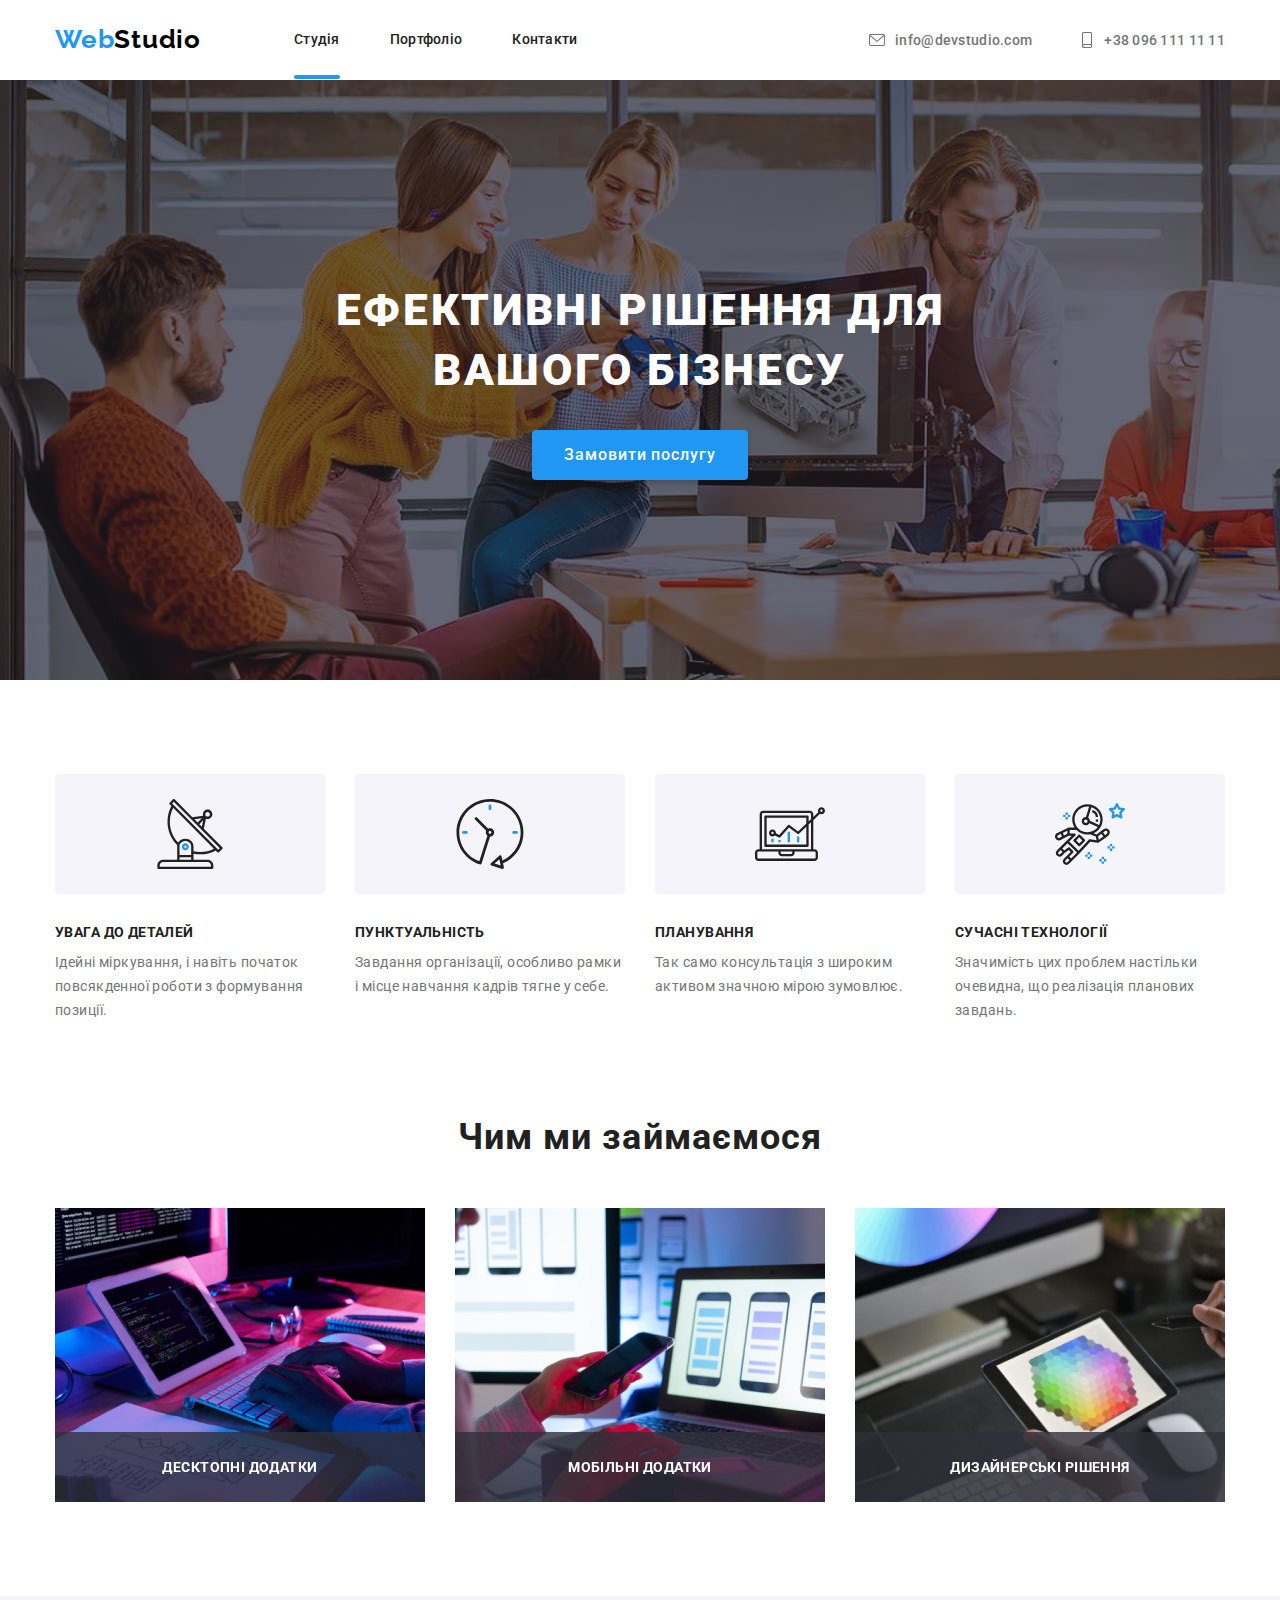
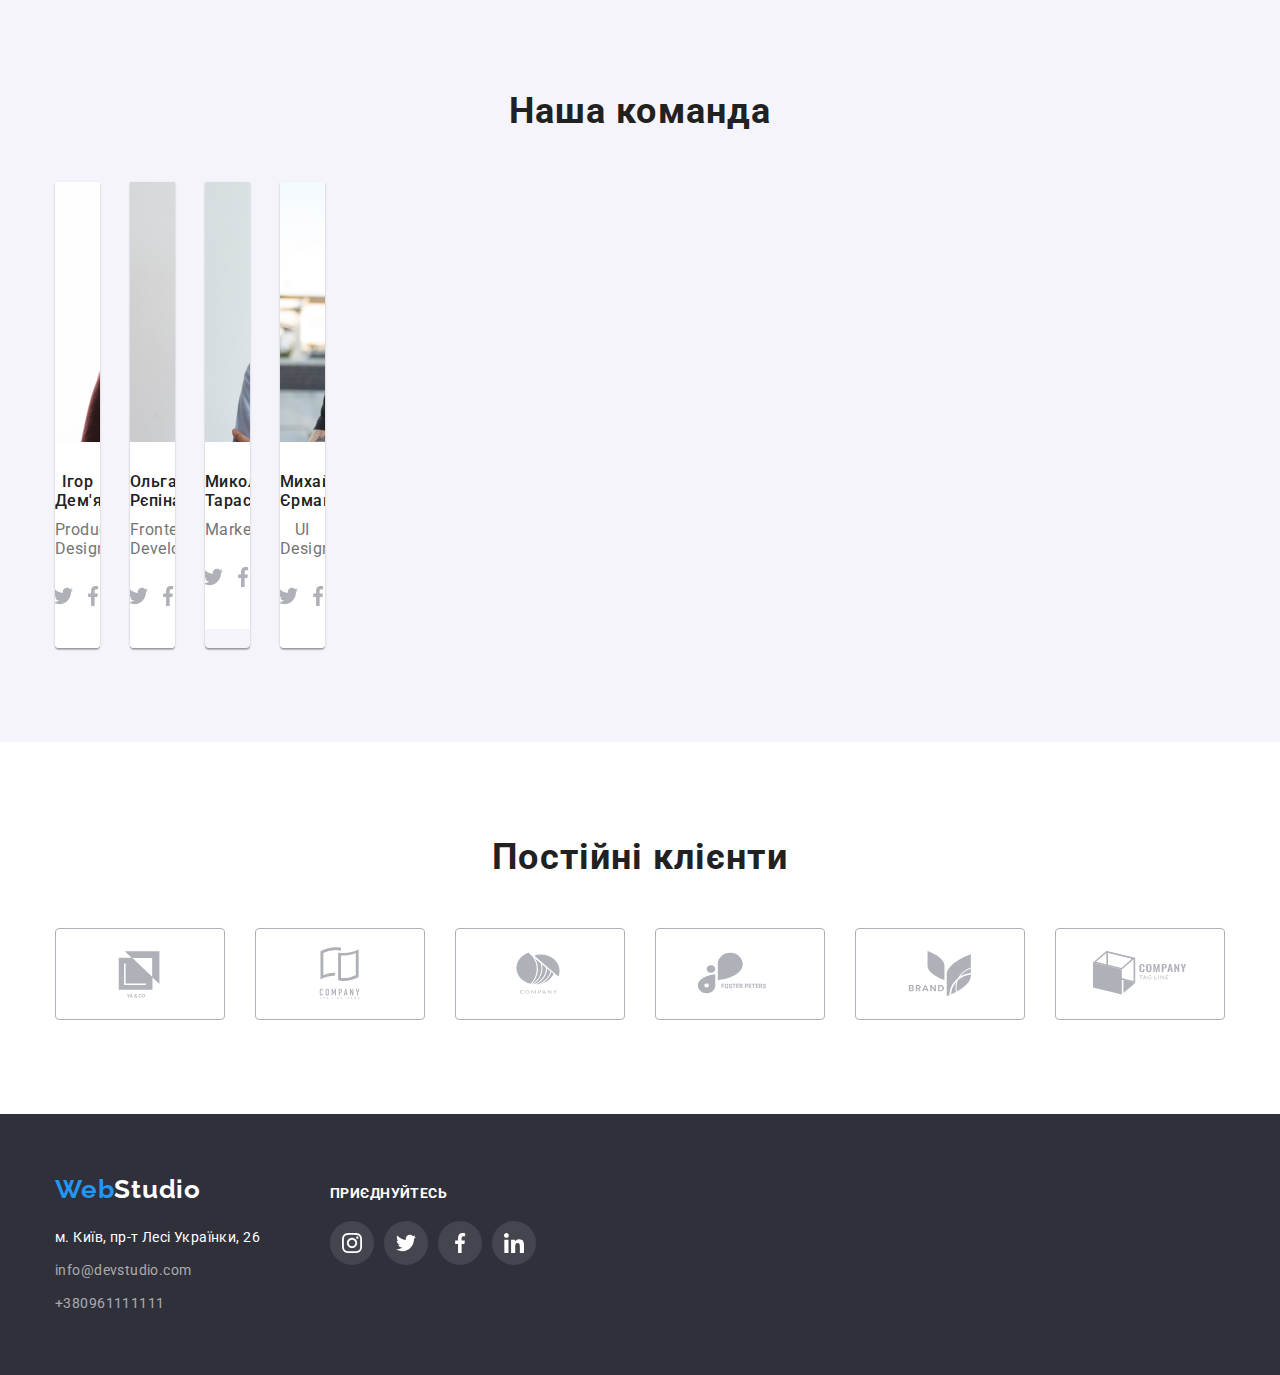
==== index.html @ c0b554c5 "fifth-homework" ====
<!DOCTYPE html>
<html lang="en">
  <head>
    <meta charset="UTF-8" />
    <meta http-equiv="X-UA-Compatible" content="IE=edge" />
    <meta name="viewport" content="width=device-width, initial-scale=1.0" />
    <title>Document</title>
    <link
      rel="stylesheet"
      href="https://cdnjs.cloudflare.com/ajax/libs/modern-normalize/1.1.0/modern-normalize.min.css"
      integrity="sha512-wpPYUAdjBVSE4KJnH1VR1HeZfpl1ub8YT/NKx4PuQ5NmX2tKuGu6U/JRp5y+Y8XG2tV+wKQpNHVUX03MfMFn9Q=="
      crossorigin="anonymous"
      referrerpolicy="no-referrer"
    />
    <link rel="preconnect" href="https://fonts.googleapis.com" />
    <link rel="preconnect" href="https://fonts.gstatic.com" crossorigin />
    <link
      rel="stylesheet"
      href="https://cdnjs.cloudflare.com/ajax/libs/modern-normalize/1.0.0/modern-normalize.min.css"
    />
    <link
      rel="stylesheet"
      href="https://cdnjs.cloudflare.com/ajax/libs/modern-normalize/1.1.0/modern-normalize.css"
      integrity="sha512-Y0MM+V6ymRKN2zStTqzQ227DWhhp4Mzdo6gnlRnuaNCbc+YN/ZH0sBCLTM4M0oSy9c9VKiCvd4Jk44aCLrNS5Q=="
      crossorigin="anonymous"
      referrerpolicy="no-referrer"
    />
    <link
      href="https://fonts.googleapis.com/css2?family=Raleway:wght@700&family=Roboto:wght@400;500;700&display=swap"
      rel="stylesheet"
    />
    <link rel="preconnect" href="https://fonts.googleapis.com" />
    <link rel="preconnect" href="https://fonts.gstatic.com" crossorigin />
    <link
      href="https://fonts.googleapis.com/css2?family=Roboto:wght@900&display=swap"
      rel="stylesheet"
    />

    <link rel="stylesheet" href="./css/styles.css" />
  </head>
  <body class="page-body">
    <!--header-->
    <header class="page-header">
      <div class="header-lists container">
        <nav class="header-nav">
          <a href="" class="logo"
            >Web<span class="header-logo-span">Studio</span></a
          >

          <a href="./index.html"></a>

          <ul class="site-nav list">
            <li><a href="" class="link current">Студія</a></li>
            <li><a href="./portfolio.html" class="link">Портфоліо</a></li>
            <li><a href="" class="link">Контакти </a></li>
          </ul>
        </nav>
        <ul class="site-nav-contacts list">
          <li>
            <a href="" class="link-info">
              <svg class="envelope-icon">
                <use href="./images/symbol-defs.svg#icon-envelope"></use>
              </svg>
              info@devstudio.com
            </a>
          </li>
          <li>
            <a href="" class="link-info">
              <svg class="smartphone-icon">
                <use href="./images/symbol-defs.svg#icon-smartphone"></use>
              </svg>

              +38 096 111 11 11
            </a>
          </li>
        </ul>
      </div>
    </header>
    <main>
      <!--hero-->
      <section class="hero">
        <div class="hero-elements container">
          <h1 class="hero-title">Ефективні рішення для вашого бізнесу</h1>
          <button type="button" class="button" data-modal-open>
            Замовити послугу
          </button>
        </div>
      </section>

      <div class="backdrop is-hidden" data-modal>
        <div class="modal">
          <div class="cross-button-div">
            <button class="cross-button" data-modal-close>
              <svg class="cross">
                <use href="./images/symbol-defs.svg#icon-close-black"></use>
              </svg>
            </button>
          </div>
        </div>
      </div>

      <!--about_activity-->
      <section class="section-activity">
        <div class="container">
          <ul class="activities-list list">
            <h2 class="section-title visually-hidden">Чим ми займаємося</h2>
            <li>
              <div class="icons-container">
                <svg class="activities-icon">
                  <use href="images/symbol-defs.svg#icon-antenna-1"></use>
                </svg>
              </div>

              <h3 class="title">УВАГА ДО ДЕТАЛЕЙ</h3>
              <p class="paragraph">
                Ідейні міркування, і навіть початок повсякденної роботи з
                формування позиції.
              </p>
            </li>
            <li>
              <div class="icons-container">
                <svg class="activities-icon">
                  <use href="images/symbol-defs.svg#icon-clock-1"></use>
                </svg>
              </div>
              <h3 class="title">ПУНКТУАЛЬНІСТЬ</h3>
              <p class="paragraph">
                Завдання організації, особливо рамки і місце навчання кадрів
                тягне у себе.
              </p>
            </li>
            <li>
              <div class="icons-container">
                <svg class="activities-icon">
                  <use href="images/symbol-defs.svg#icon-diagram-1"></use>
                </svg>
              </div>
              <h3 class="title">ПЛАНУВАННЯ</h3>
              <p class="paragraph">
                Так само консультація з широким активом значною мірою зумовлює.
              </p>
            </li>
            <li>
              <div class="icons-container">
                <svg class="activities-icon">
                  <use href="images/symbol-defs.svg#icon-astronaut-1"></use>
                </svg>
              </div>
              <h3 class="title">СУЧАСНІ ТЕХНОЛОГІЇ</h3>
              <p class="paragraph">
                Значимість цих проблем настільки очевидна, що реалізація
                планових завдань.
              </p>
            </li>
          </ul>
        </div>
      </section>
      <!--work_examples-->
      <section class="section-work-examples">
        <div class="work-examples container">
          <h2 class="section-title h2-title">Чим ми займаємося</h2>
          <ul class="work-examples-list list">
            <li class="work-example-item">
              <img
                class="img"
                src="./images/work_examples/img_3.png"
                class="img"
                alt="Пример работы"
                width="370"
              />
              <div class="activities-overlay">
                <p class="paragraph">Десктопні додатки</p>
              </div>
            </li>
            <li class="work-example-item">
              <img
                class="img"
                src="./images/work_examples/img_2.png"
                class="img"
                alt="Пример работы"
                width="370"
              />
              <div class="activities-overlay">
                <p class="paragraph">Мобільні додатки</p>
              </div>
            </li>
            <li class="work-example-item">
              <img
                class="img"
                src="./images/work_examples/img_1.png"
                class="img"
                alt="Пример работы"
                width="370"
              />
              <div class="activities-overlay">
                <p class="paragraph">Дизайнерські рішення</p>
              </div>
            </li>
          </ul>
        </div>
      </section>
      <!--employers-->
      <section class="employers">
        <div class="employers-list container">
          <h2 class="section-title">Наша команда</h2>
          <ul class="img-list">
            <li class="card">
              <img
                class="img"
                src="./images/employers/img_1.jpg"
                alt="сотрудник"
                width="270"
              />
              <div class="general-paragraph">
                <h3 class="title">Ігор Дем'яненко</h3>
                <p class="paragraph">Product Designer</p>
                <div class="social-links">
                  <a class="social-link" href="">
                    <svg class="social-icon">
                      <use
                        href="./images/symbol-defs.svg#icon-instagram-1"
                      ></use>
                    </svg>
                  </a>
                  <a class="social-link" href="">
                    <svg class="social-icon">
                      <use href="./images/symbol-defs.svg#icon-twitter-1"></use>
                    </svg>
                  </a>
                  <a class="social-link" href="">
                    <svg class="social-icon">
                      <use
                        href="./images/symbol-defs.svg#icon-facebook-1"
                      ></use>
                    </svg>
                  </a>
                  <a class="social-link" href="">
                    <svg class="social-icon">
                      <use
                        href="./images/symbol-defs.svg#icon-linkedin-1"
                      ></use>
                    </svg>
                  </a>
                </div>
              </div>
            </li>
            <li class="card">
              <img
                class="img"
                src="./images/employers/img_2.jpg"
                alt="сотрудник"
                width="270"
              />
              <div class="general-paragraph">
                <h3 class="title">Ольга Рєпіна</h3>
                <p class="paragraph">Frontend Developer</p>
                <div class="social-links">
                  <a class="social-link" href="">
                    <svg class="social-icon">
                      <use
                        href="./images/symbol-defs.svg#icon-instagram-1"
                      ></use>
                    </svg>
                  </a>
                  <a class="social-link" href="">
                    <svg class="social-icon">
                      <use href="./images/symbol-defs.svg#icon-twitter-1"></use>
                    </svg>
                  </a>
                  <a class="social-link" href="">
                    <svg class="social-icon">
                      <use
                        href="./images/symbol-defs.svg#icon-facebook-1"
                      ></use>
                    </svg>
                  </a>
                  <a class="social-link" href="">
                    <svg class="social-icon">
                      <use
                        href="./images/symbol-defs.svg#icon-linkedin-1"
                      ></use>
                    </svg>
                  </a>
                </div>
              </div>
            </li>
            <li class="card">
              <img
                class="img"
                src="./images/employers/img_3.jpg"
                alt="сотрудник"
                width="270"
              />
              <div class="general-paragraph">
                <h3 class="title">Микола Тарасов</h3>
                <p class="paragraph">Marketing</p>
                <div class="social-links">
                  <a class="social-link" href="">
                    <svg class="social-icon">
                      <use
                        href="./images/symbol-defs.svg#icon-instagram-1"
                      ></use>
                    </svg>
                  </a>
                  <a class="social-link" href="">
                    <svg class="social-icon">
                      <use href="./images/symbol-defs.svg#icon-twitter-1"></use>
                    </svg>
                  </a>
                  <a class="social-link" href="">
                    <svg class="social-icon">
                      <use
                        href="./images/symbol-defs.svg#icon-facebook-1"
                      ></use>
                    </svg>
                  </a>
                  <a class="social-link" href="">
                    <svg class="social-icon">
                      <use
                        href="./images/symbol-defs.svg#icon-linkedin-1"
                      ></use>
                    </svg>
                  </a>
                </div>
              </div>
            </li>
            <li class="card">
              <img
                class="img"
                src="./images/employers/img_4.jpg"
                alt="сотрудник"
                width="270"
              />
              <div class="general-paragraph">
                <h3 class="title">Михайло Єрмаков</h3>
                <p class="paragraph">UI Designer</p>
                <div class="social-links">
                  <a class="social-link" href="">
                    <svg class="social-icon dublicating-icons">
                      <use
                        href="./images/symbol-defs.svg#icon-instagram-1"
                      ></use>
                    </svg>
                  </a>
                  <a class="social-link" href="">
                    <svg class="social-icon dublicating-icons">
                      <use href="./images/symbol-defs.svg#icon-twitter-1"></use>
                    </svg>
                  </a>
                  <a class="social-link" href="">
                    <svg class="social-icon dublicating-icons">
                      <use
                        href="./images/symbol-defs.svg#icon-facebook-1"
                      ></use>
                    </svg>
                  </a>
                  <a class="social-link" href="">
                    <svg class="social-icon dublicating-icons">
                      <use
                        href="./images/symbol-defs.svg#icon-linkedin-1"
                      ></use>
                    </svg>
                  </a>
                </div>
              </div>
            </li>
          </ul>
        </div>
      </section>

      <section class="companies">
        <div class="container">
          <h2 class="companies-title h2-title">Постійні клієнти</h2>
          <ul class="companies-icon-list">
            <li>
              <a class="icon-link" href="">
                <svg class="icon">
                  <use href="./images/symbol-defs.svg#icon-logo"></use>
                </svg>
              </a>
            </li>
            <li>
              <a class="icon-link" href="">
                <svg class="icon">
                  <use href="./images/symbol-defs.svg#icon-logo-1"></use>
                </svg>
              </a>
            </li>
            <li>
              <a class="icon-link" href="">
                <svg class="icon">
                  <use href="./images/symbol-defs.svg#icon-logo-2" #></use>
                </svg>
              </a>
            </li>
            <li>
              <a class="icon-link" href="">
                <svg class="icon">
                  <use href="./images/symbol-defs.svg#icon-logo-3"></use>
                </svg>
              </a>
            </li>
            <li>
              <a class="icon-link" href="">
                <svg class="icon">
                  <use href="./images/symbol-defs.svg#icon-logo-4"></use>
                </svg>
              </a>
            </li>
            <li>
              <a class="icon-link" href="">
                <svg class="icon">
                  <use href="./images/symbol-defs.svg#icon-logo-5"></use>
                </svg>
              </a>
            </li>
          </ul>
        </div>
      </section>

      <!--footer-->
    </main>

    <footer class="footer">
      <div class="footer-elements container">
        <div class="adress-container">
          <a href="" class="logo"
            >Web<span class="footer-logo-span">Studio</span></a
          >
          <address class="address">
            <p class="address-paragraph">м. Київ, пр-т Лесі Українки, 26</p>
            <a class="address-link" href="info@devstudio.com"
              >info@devstudio.com</a
            >
            <a class="address-link" href="+380961111111">+380961111111</a>
          </address>
        </div>
        <div class="footer-icons">
          <p class="paragraph">приєднуйтесь</p>
          <ul class="footer-icons-list">
            <li>
              <a href="" class="footer-icons-link">
                <svg class="icon">
                  <use href="./images/symbol-defs.svg#icon-instagram-1"></use>
                </svg>
              </a>
            </li>
            <li>
              <a href="" class="footer-icons-link">
                <svg class="icon">
                  <use href="./images/symbol-defs.svg#icon-twitter-1"></use>
                </svg>
              </a>
            </li>
            <li>
              <a href="" class="footer-icons-link">
                <svg class="icon">
                  <use href="./images/symbol-defs.svg#icon-facebook-1"></use>
                </svg>
              </a>
            </li>
            <li>
              <a href="" class="footer-icons-link">
                <svg class="icon">
                  <use href="./images/symbol-defs.svg#icon-linkedin-1"></use>
                </svg>
              </a>
            </li>
          </ul>
        </div>
      </div>
    </footer>
    <script src="./js/modal.js"></script>
  </body>
</html>
---- css/styles.css ----
/* ------MAIN PAGE------ */
/*title color - #212121*/
/*main color -  #757575*/
/*white #FFFFFF*/
/* accent blue #2196F3*/
/* background color #F5F5F5 */
/*secondary background #F5F4FA */
/* title background color #FFFFFF */
/* ------PORTFOLIO------ */
/*  button background color #F5F4FA, button text color  #212121;*/
/* ------FONTS------ */
/* Roboto, font-weight: 700; font-weight: 500, font-weight: 400
Raleway: font-weight: 700 */
/* icons color #AFB1B8; */
*,
*::before,
*::after {
  box-sizing: border-box;
  text-decoration: none;
  list-style: none;
  margin: 0;
  padding: 0;
}

.visually-hidden {
  position: absolute;
  white-space: nowrap;
  width: 1px;
  height: 1px;
  overflow: hidden;
  border: 0;
  padding: 0;
  clip: rect(0 0 0 0);
  clip-path: inset(50%);
  margin: -1px;
}
.container {
  width: 1200px;
  padding-left: 15px;
  padding-right: 15px;
  margin: 0 auto;
  /* outline: solid 2px red; */
}
:root {
  --primary-text-color: #757575;
  --secondary-text-color: #f5f4fa;
  --header_color: #212121;
  --accent-color: #2196f3;
  --button-bg-color: #2196f3;
  --second-bg-color: #f5f4fa;
  --button-bg-color-portfolio: #f5f4fa;
  --button-color-portfolio: #212121;
  --icon-color: #afb1b8;
}
.h2-title {
  display: flex;
  justify-content: center;
  font-weight: 700;
  font-size: 36px;
  line-height: 42px;
  text-align: center;
  letter-spacing: 0.03em;
  color: #212121;
}

.header-logo-span {
  color: black;
}

body {
  background-color: white;
  color: var(--primary-text-color);
  font-family: "Roboto", sans-serif;
}
.page-header {
  padding-top: 24px;
  padding-bottom: 25px;
}
.header-nav {
  display: flex;
  align-items: center;
}

.logo {
  color: #2196f3;
  font-family: Raleway, sans-serif;
  font-style: normal;
  font-weight: 700;
  font-size: 26px;
  line-height: calc(31 / 26);
  letter-spacing: 0.03em;
}
.list {
  list-style: none;
}

/* site-nav */
.header-lists {
  display: flex;
  align-items: center;
}
.site-nav {
  margin-left: 93px;
  display: flex;
  gap: 50px;
}
.site-nav .link {
  position: relative;
  font-weight: 500;
  font-size: 14px;
  line-height: calc(16 / 14);
  color: var(--header_color);
  letter-spacing: 0.02em;
  padding-bottom: 32px;
}

.current::after {
  content: "";
  position: absolute;
  display: block;
  left: 0;
  bottom: 0;
  width: 100%;
  height: 4px;
  background: #2196f3;
  border-radius: 2px;
  
  transition: opacity 250ms  cubic-bezier(0.4, 0, 0.2, 1);
}
.site-nav.link:hover,
.site-nav .link:focus,
.current {
  color: var(--accent-color);
}
.site-nav-contacts {
  display: flex;
  gap: 50px;
  margin-left: auto;
}
.site-nav-contacts .envelope-icon {
  width: 16px;
  height: 12px;
  margin-right: 10px;
  fill: #757575;
}
/* .site-nav-contacts .envelope-icon:hover, :focus{
  
} */
.site-nav-contacts .smartphone-icon {
  width: 10px;
  height: 16px;
  margin-right: 12px;
  fill: #757575;
}

.site-nav-contacts .link-info {
  display: flex;
  align-items: center;
  font-weight: 500;
  font-size: 14px;
  line-height: 16px;
  letter-spacing: 0.02em;
  color: #757575;
}
.site-nav .link:hover,
.site-nav .link:focus {
  color: var(--accent-color);
}
.site-nav-contacts,
.link-info:hover,
.link-info:focus {
  color: var(--accent-color);
}
.link-info:hover .envelope-icon,
.link-info:focus .envelope-icon,
.link-info:hover .smartphone-icon,
.link-info:focus .smartphone-icon {
  fill: var(--accent-color);
}

/* hero */
.hero {
  background-image: linear-gradient(
      to right,
      rgba(47, 48, 58, 0.4),
      rgba(47, 48, 58, 0.4)
    ),
    url("../images/site-header.jpg");
}
.hero-elements {
  text-align: center;
  padding-top: 200px;
  padding-bottom: 200px;
}
.hero-title {
  width: 696px;

  font-weight: 900;
  font-size: 44px;
  line-height: 60px;
  letter-spacing: 0.06em;
  text-transform: uppercase;
  color: #ffffff;

  margin: 0 auto;
}
.hero .button {
  margin-top: 30px;
  align-items: center;
  color: white;
  font-size: 16px;
  line-height: calc(30 / 16);
  width: 216px;
  height: 50px;
  letter-spacing: 0.06em;
  background-color: var(--button-bg-color);
  box-shadow: 0px 4px 4px rgba(0, 0, 0, 0.15);
  border-radius: 4px;
}
/* modal window */
.backdrop {
  position: fixed;
  top: 0;
  left: 0;
  width: 100%;
  height: 100%;
  background: rgba(0, 0, 0, 0.2);
  transition: opacity 250ms cubic-bezier(0.4, 0, 0.2, 1);
  opacity: 1;
}
.backdrop.is-hidden {
  pointer-events: none;
  opacity: 0;
}
.modal {
  position: absolute;
  min-width: 528px;
  min-height: 581px;
  top: 50%;
  left: 50%;
  transform: translate(-50%, -50%);
  background-color: white;
}
.cross-button-div {
  display: flex;
  justify-content: end;
  padding: 8px 8px;
}
.cross-button {
  display: flex;
  justify-content: center;
  align-items: center;
  width: 30px;
  height: 30px;
  border-radius: 50%;
  border: 1px solid rgba(0, 0, 0, 0.1);
  background-color: white;
}
.cross {
  width: 18px;
  height: 18px;
}
/* section */
.section-activity {
  padding-bottom: 94px;
  padding-top: 94px;
}
.section-activity .activities-icon {
  width: 70px;
  height: 70px;
}

.icons-container {
  display: flex;
  align-items: center;
  padding: 25px 100px;
  margin-bottom: 30px;
  background-color: var(--second-bg-color);
  border-radius: 4px;
}
.activities-list {
  display: flex;
  gap: 30px;
}

.section-activity .title {
  font-weight: 700px;
  font-size: 14px;
  line-height: calc(16 / 14);
  letter-spacing: 0.03em;
  text-transform: uppercase;
  color: var(--header_color);
}
.section-activity .paragraph {
  margin-top: 10px;
  font-weight: 400;
  font-size: 14px;
  line-height: 24px;
  letter-spacing: 0.03em;

  color: #757575;
}

/* activities */

.section-work-examples {
  padding-bottom: 94px;
}
.work-examples {
  margin-left: auto;
  text-align: center;
}
.section-work-examples .section-title {
  margin-bottom: 50px;
}
.work-examples-list {
  display: flex;
  gap: 30px;
  padding: 0;
  margin: 0;
}
.section-work-examples .img {
  padding-left: 0;
  display: block;
  justify-content: center;
  width: 370px;
  margin: 0 auto;
}
.work-example-item {
  position: relative;
}
.activities-overlay {
  display: flex;
  position: absolute;
  justify-content: center;
  align-items: center;
  bottom: 0;
  width: 100%;
  height: 70px;
  background: rgba(47, 48, 58, 0.8);
}
.activities-overlay .paragraph {
  font-weight: 700;
  font-size: 14px;
  line-height: calc(16 / 14);
  letter-spacing: 0.03em;
  text-transform: uppercase;

  color: #ffffff;
}
/* employers */
.employers {
  background-color: var(--second-bg-color);
  padding-bottom: 94px;
  padding-top: 94px;
}
.employers .section-title {
  margin-bottom: 50px;
}
.employers .img-list {
  display: flex;
  max-width: 270px;
  box-sizing: border-box;

  margin: 0;
  gap: 30px;
}
.employers .img {
  display: block;
}
.employers .title {
  margin-bottom: 10px;
}
.employers .section-title {
  font-weight: 700;
  font-size: 36px;
  line-height: calc(42 / 36);
  text-align: center;
  letter-spacing: 0.03em;
  color: var(--header_color);
}
.general-paragraph {
  padding-top: 30px;
  padding-bottom: 30px;
  background-color: white;
}
.employers .title {
  color: var(--header_color);
  font-weight: 500;
  font-size: 16px;
  line-height: 19px;
  text-align: center;
  letter-spacing: 0.03em;
  color: #212121;
}
.employers .card {
  box-shadow: 0px 1px 3px rgba(0, 0, 0, 0.12), 0px 1px 1px rgba(0, 0, 0, 0.14),
    0px 2px 1px rgba(0, 0, 0, 0.2);
  border-radius: 0px 0px 4px 4px;
}
.employers .paragraph {
  margin-top: 10px;
  font-weight: 400;
  font-size: 16px;
  line-height: 19px;
  text-align: center;
  letter-spacing: 0.03em;
  color: #757575;
  margin-bottom: 16px;
}
.social-links {
  display: flex;

  gap: 10px;

  justify-content: center;
}
.social-link {
  display: flex;
  justify-content: center;
  align-items: center;
  width: 44px;
  height: 44px;
  border-radius: 50%;
  /* border: solid 2px red; */
}
.social-link:hover,
.social-link:focus {
  background-color: var(--accent-color);
}

.social-links .social-icon {
  width: 20px;
  height: 20px;
  fill: var(--icon-color);
}
.social-link:hover .social-icon,
.social-link:focus .social-icon {
  fill: white;
}

/* Button */
.button {
  font-family: inherit;
  background-color: var(--button-bg-color-portfolio);
  color: var(--button-color-portfolio);
  border: none;
  font-weight: 500;
  font-size: 16px;
  line-height: calc(26 / 16);
  text-align: center;
  letter-spacing: 0.03em;
  cursor: pointer;
  /* identical to box height, or 162% */
}
/* companies */
.companies {
  padding-top: 94px;
  padding-bottom: 94px;
}
.companies-title {
  margin-bottom: 50px;
}
.companies-icon-list {
  justify-content: center;
  gap: 30px;
}
.companies-icon-list .icon-link {
  display: flex;
  justify-content: center;
  align-items: center;
  width: 170px;
  height: 92px;
  border: 1px solid var(--icon-color);
  border-radius: 4px;
}

.companies-icon-list .icon {
  width: 106px;
  height: 60px;
  fill: var(--icon-color);
}
.icon-link:hover,
.icon-link:focus,
.icon-link:hover .icon,
.icon-link:focus .icon {
  fill: var(--accent-color);
  border-color: var(--accent-color);
}

.companies-icon-list {
  display: flex;
}

/* footer */
.footer {
  background-color: #2f303a;
  padding-top: 60px;
  padding-bottom: 60px;
}
.footer-elements {
  display: flex;
  align-items: baseline;
}
.footer-logo-span {
  color: white;
}
.address {
  font-style: normal;
  display: block;
  margin-top: 20px;
}
.address .address-paragraph {
  margin-top: 9px;
  font-weight: 400;
  font-size: 14px;
  line-height: 24px;
  letter-spacing: 0.03em;
  color: white;
}
.address .address-link {
  margin-top: 9px;
  display: block;
  font-weight: 400;
  font-size: 14px;
  line-height: 24px;
  letter-spacing: 0.03em;
  color: rgba(255, 255, 255, 0.6);
}

.footer-icons {
  margin-left: 70px;
}
.footer-icons .paragraph {
  font-weight: 700;
  font-size: 14px;
  line-height: 16px;
  letter-spacing: 0.03em;
  text-transform: uppercase;

  color: #ffffff;
}

.footer-icons-list {
  display: flex;
  margin-top: 20px;
  gap: 10px;
}

.footer-icons-link {
  display: flex;
  justify-content: center;
  align-items: center;
  width: 44px;
  height: 44px;
  fill: white;
  border-radius: 50%;
  background: rgba(255, 255, 255, 0.1);
}
.footer-icons-link:hover,
.footer-icons-link:focus {
  background-color: var(--accent-color);
}
.footer-icons .icon {
  width: 20px;
  height: 20px;
}

/* portfolio-section */
.portfolio-section {
  border: 1px solid #ececec;
  padding-top: 98px;
  padding-bottom: 94px;
}
/* portfolio-buttons */
.section-nav {
  display: flex;
  justify-content: center;
  margin-bottom: 50px;
  text-align: center;
  gap: 8px;
}
.section-nav .button {
  border-radius: 4px;
  padding: 6px 25px;
}
.section-nav .button:hover,
.section-nav .button:focus {
  background-color: var(--accent-color);
  color: white;
  box-shadow: 0px 4px 4px rgba(0, 0, 0, 0.25);
}
/* portfolio img-list */

.portfolio-img-list .card:hover,
.portfolio-img-list .card:focus {
  box-shadow: 0px 1px 1px rgba(0, 0, 0, 0.12), 0px 4px 4px rgba(0, 0, 0, 0.06),
    1px 4px 6px rgba(0, 0, 0, 0.16);
}
.portfolio-img-list {
  display: flex;
  flex-wrap: wrap;
  margin-top: 30px;
  padding-left: 0;
  gap: 30px;
}

.portfolio-img-list .img {
  display: block;
}
.portfolio-img-list .img-list-title {
  font-weight: 700;
  font-size: 18px;
  line-height: 2em;
  letter-spacing: 0.06em;
  color: var(--header_color);
}
.img-list-paragraph {
  padding-top: 10px;
  display: flex;
  font-family: "Roboto";
  font-style: normal;
  font-weight: 400;
  font-size: 16px;
  line-height: calc(19 / 16);
  text-align: center;
  letter-spacing: 0.03em;
  color: #757575;
}
.portfolio-img-list .general-list {
  padding: 20px 24px;
  border-left: 1px solid #eeeeee;
  border-right: 1px solid #eeeeee;
  border-bottom: 1px solid #eeeeee;
}
.card .wrapper {
  position: relative;
}
.card-overlay {
  position: absolute;

  width: 100%;
  height: 100%;
  bottom: 0;
  right: 0;
  background-color: rgba(33, 150, 243, 0.9);
  transform: translateY(150%);
  transition: transform 250ms cubic-bezier(0.4, 0, 0.2, 1);
}
.card {
  overflow: hidden;
}
.card:hover .card-overlay {
  transform: translateY(0%);
  overflow: hidden;
}
.card-overlay .paragraph {
  padding: 63px 24px;
  font-weight: 400;
  font-size: 18px;
  line-height: 28px;

  letter-spacing: 0.03em;

  color: #ffffff;
}
/* dublicating-icons */
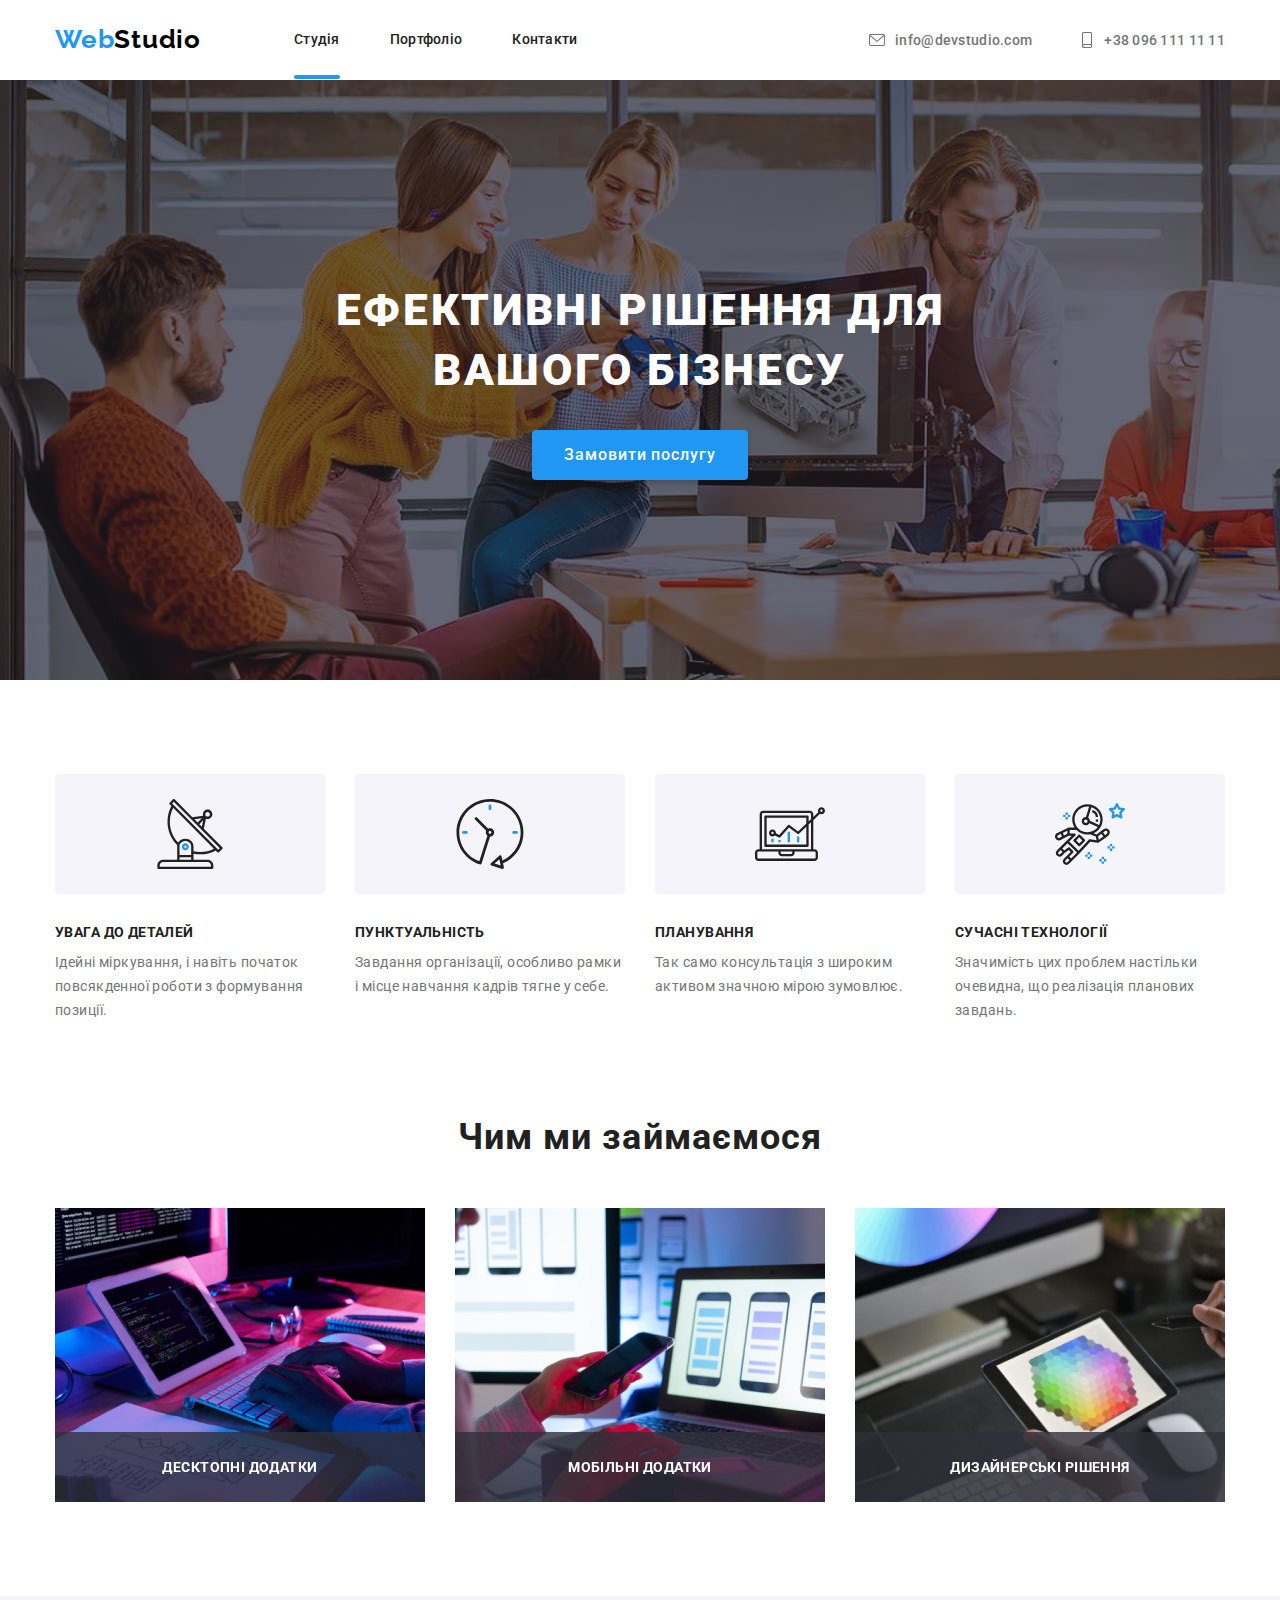
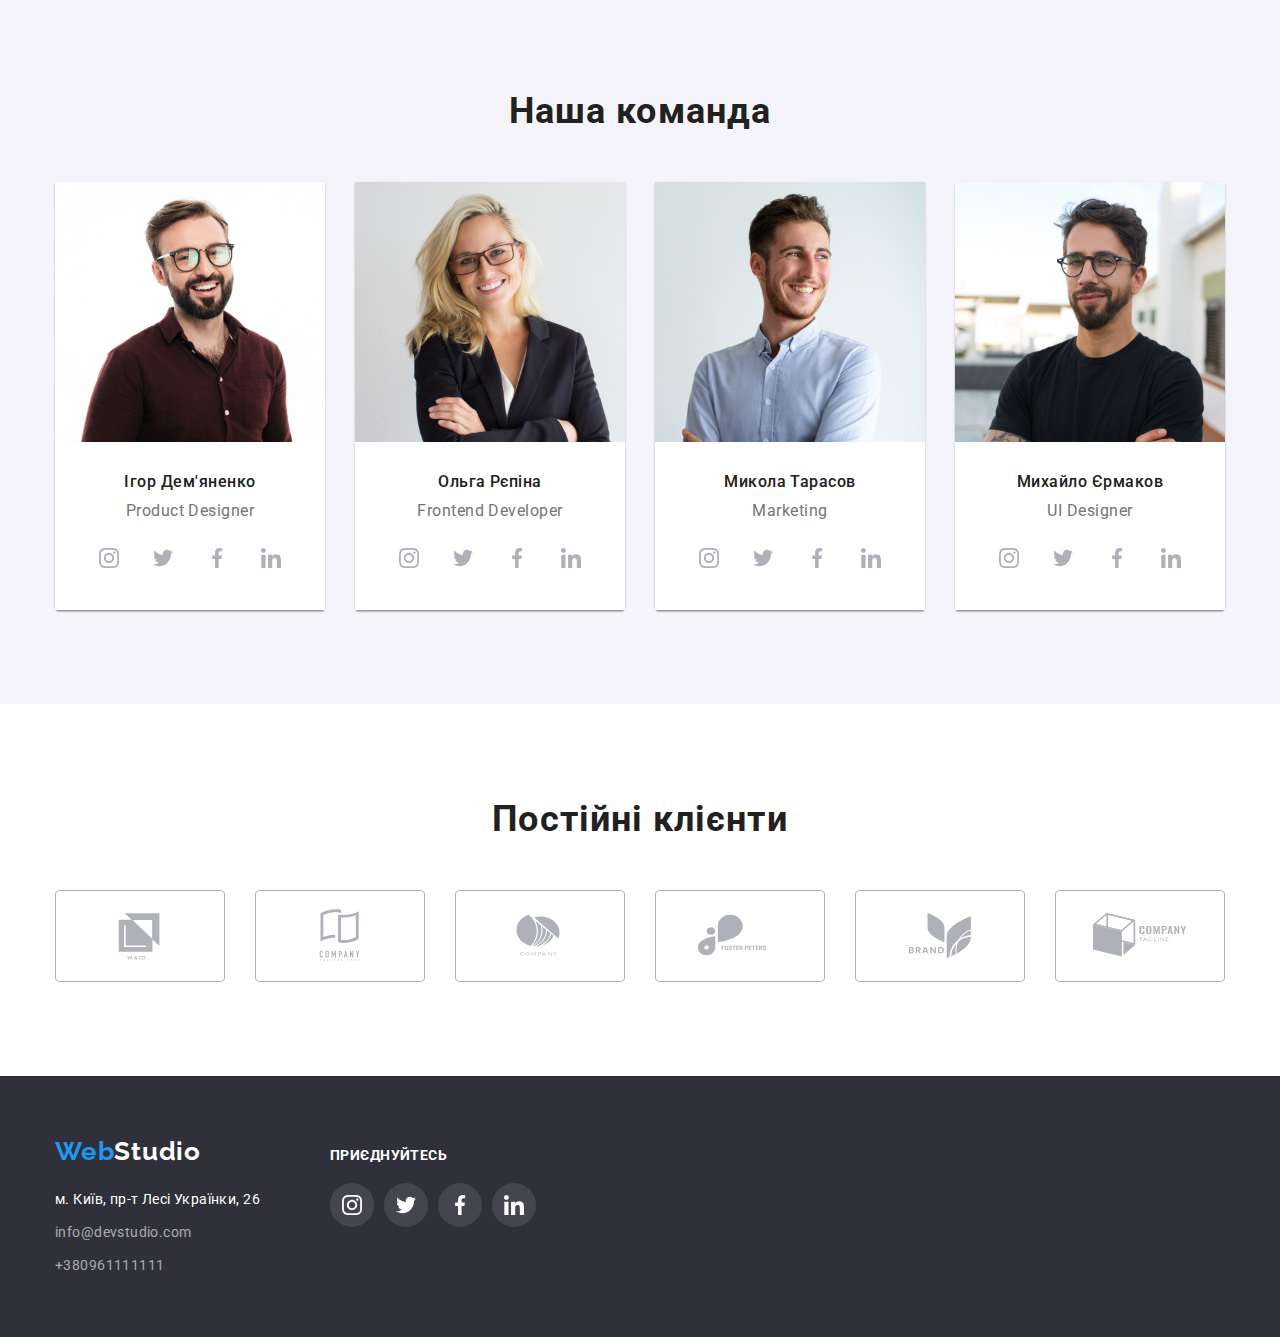
==== commit 6757d0a6: "done" ====
--- a/index.html
+++ b/index.html
@@ -102,8 +102,8 @@
       <!--about_activity-->
       <section class="section-activity">
         <div class="container">
+          <h2 class="section-title visually-hidden">Чим ми займаємося</h2>
           <ul class="activities-list list">
-            <h2 class="section-title visually-hidden">Чим ми займаємося</h2>
             <li>
               <div class="icons-container">
                 <svg class="activities-icon">
@@ -162,7 +162,6 @@
           <ul class="work-examples-list list">
             <li class="work-example-item">
               <img
-                class="img"
                 src="./images/work_examples/img_3.png"
                 class="img"
                 alt="Пример работы"
@@ -176,7 +175,6 @@
               <img
                 class="img"
                 src="./images/work_examples/img_2.png"
-                class="img"
                 alt="Пример работы"
                 width="370"
               />
@@ -188,7 +186,6 @@
               <img
                 class="img"
                 src="./images/work_examples/img_1.png"
-                class="img"
                 alt="Пример работы"
                 width="370"
               />
@@ -389,7 +386,7 @@
             <li>
               <a class="icon-link" href="">
                 <svg class="icon">
-                  <use href="./images/symbol-defs.svg#icon-logo-2" #></use>
+                  <use href="./images/symbol-defs.svg#icon-logo-2"></use>
                 </svg>
               </a>
             </li>
--- a/css/styles.css
+++ b/css/styles.css
@@ -112,6 +112,7 @@
   color: var(--header_color);
   letter-spacing: 0.02em;
   padding-bottom: 32px;
+  transition: color 250ms cubic-bezier(0.4, 0, 0.2, 1);
 }
 
 .current::after {
@@ -132,7 +133,7 @@
 .current {
   color: var(--accent-color);
 }
-.site-nav-contacts {
+.site-nav-contacts  {
   display: flex;
   gap: 50px;
   margin-left: auto;
@@ -142,15 +143,15 @@
   height: 12px;
   margin-right: 10px;
   fill: #757575;
-}
-/* .site-nav-contacts .envelope-icon:hover, :focus{
-  
-} */
+  transition: fill 250ms cubic-bezier(0.4, 0, 0.2, 1);
+}
+
 .site-nav-contacts .smartphone-icon {
   width: 10px;
   height: 16px;
   margin-right: 12px;
   fill: #757575;
+  transition: fill 250ms cubic-bezier(0.4, 0, 0.2, 1);
 }
 
 .site-nav-contacts .link-info {
@@ -161,6 +162,7 @@
   line-height: 16px;
   letter-spacing: 0.02em;
   color: #757575;
+  transition: color 250ms cubic-bezier(0.4, 0, 0.2, 1);
 }
 .site-nav .link:hover,
 .site-nav .link:focus {
@@ -232,14 +234,19 @@
   pointer-events: none;
   opacity: 0;
 }
+.backdrop.is-hidden .modal{
+  transform: translate(-50%, -50%) scale(0.9);
+}
 .modal {
   position: absolute;
   min-width: 528px;
   min-height: 581px;
   top: 50%;
   left: 50%;
-  transform: translate(-50%, -50%);
+  transform: translate(-50%, -50%) scale(1);
   background-color: white;
+  transition: transform 250ms cubic-bezier(0.4, 0, 0.2, 1);
+  
 }
 .cross-button-div {
   display: flex;
@@ -255,6 +262,7 @@
   border-radius: 50%;
   border: 1px solid rgba(0, 0, 0, 0.1);
   background-color: white;
+  cursor: pointer;
 }
 .cross {
   width: 18px;
@@ -422,7 +430,7 @@
   width: 44px;
   height: 44px;
   border-radius: 50%;
-  /* border: solid 2px red; */
+  transition: background-color 250ms cubic-bezier(0.4, 0, 0.2, 1);
 }
 .social-link:hover,
 .social-link:focus {
@@ -433,6 +441,7 @@
   width: 20px;
   height: 20px;
   fill: var(--icon-color);
+  transition: fill 250ms cubic-bezier(0.4, 0, 0.2, 1);
 }
 .social-link:hover .social-icon,
 .social-link:focus .social-icon {
@@ -473,12 +482,16 @@
   height: 92px;
   border: 1px solid var(--icon-color);
   border-radius: 4px;
-}
+  transition: border-color 250ms cubic-bezier(0.4, 0, 0.2, 1);;
+ 
+}
+
 
 .companies-icon-list .icon {
   width: 106px;
   height: 60px;
   fill: var(--icon-color);
+  transition: fill 250ms cubic-bezier(0.4, 0, 0.2, 1)
 }
 .icon-link:hover,
 .icon-link:focus,
@@ -556,6 +569,7 @@
   fill: white;
   border-radius: 50%;
   background: rgba(255, 255, 255, 0.1);
+  transition: background-color 250ms cubic-bezier(0.4, 0, 0.2, 1);
 }
 .footer-icons-link:hover,
 .footer-icons-link:focus {
@@ -583,7 +597,9 @@
 .section-nav .button {
   border-radius: 4px;
   padding: 6px 25px;
-}
+  transition: background-color 250ms cubic-bezier(0.4, 0, 0.2, 1), color 250ms cubic-bezier(0.4, 0, 0.2, 1), box-shadow  250ms cubic-bezier(0.4, 0, 0.2, 1);;
+}
+
 .section-nav .button:hover,
 .section-nav .button:focus {
   background-color: var(--accent-color);
@@ -591,7 +607,9 @@
   box-shadow: 0px 4px 4px rgba(0, 0, 0, 0.25);
 }
 /* portfolio img-list */
-
+.card{
+  transition: box-shadow 250ms cubic-bezier(0.4, 0, 0.2, 1);
+}
 .portfolio-img-list .card:hover,
 .portfolio-img-list .card:focus {
   box-shadow: 0px 1px 1px rgba(0, 0, 0, 0.12), 0px 4px 4px rgba(0, 0, 0, 0.06),
@@ -644,10 +662,10 @@
   bottom: 0;
   right: 0;
   background-color: rgba(33, 150, 243, 0.9);
-  transform: translateY(150%);
+  transform: translateY(105%);
   transition: transform 250ms cubic-bezier(0.4, 0, 0.2, 1);
 }
-.card {
+.portfolio-img-list .wrapper {
   overflow: hidden;
 }
 .card:hover .card-overlay {
